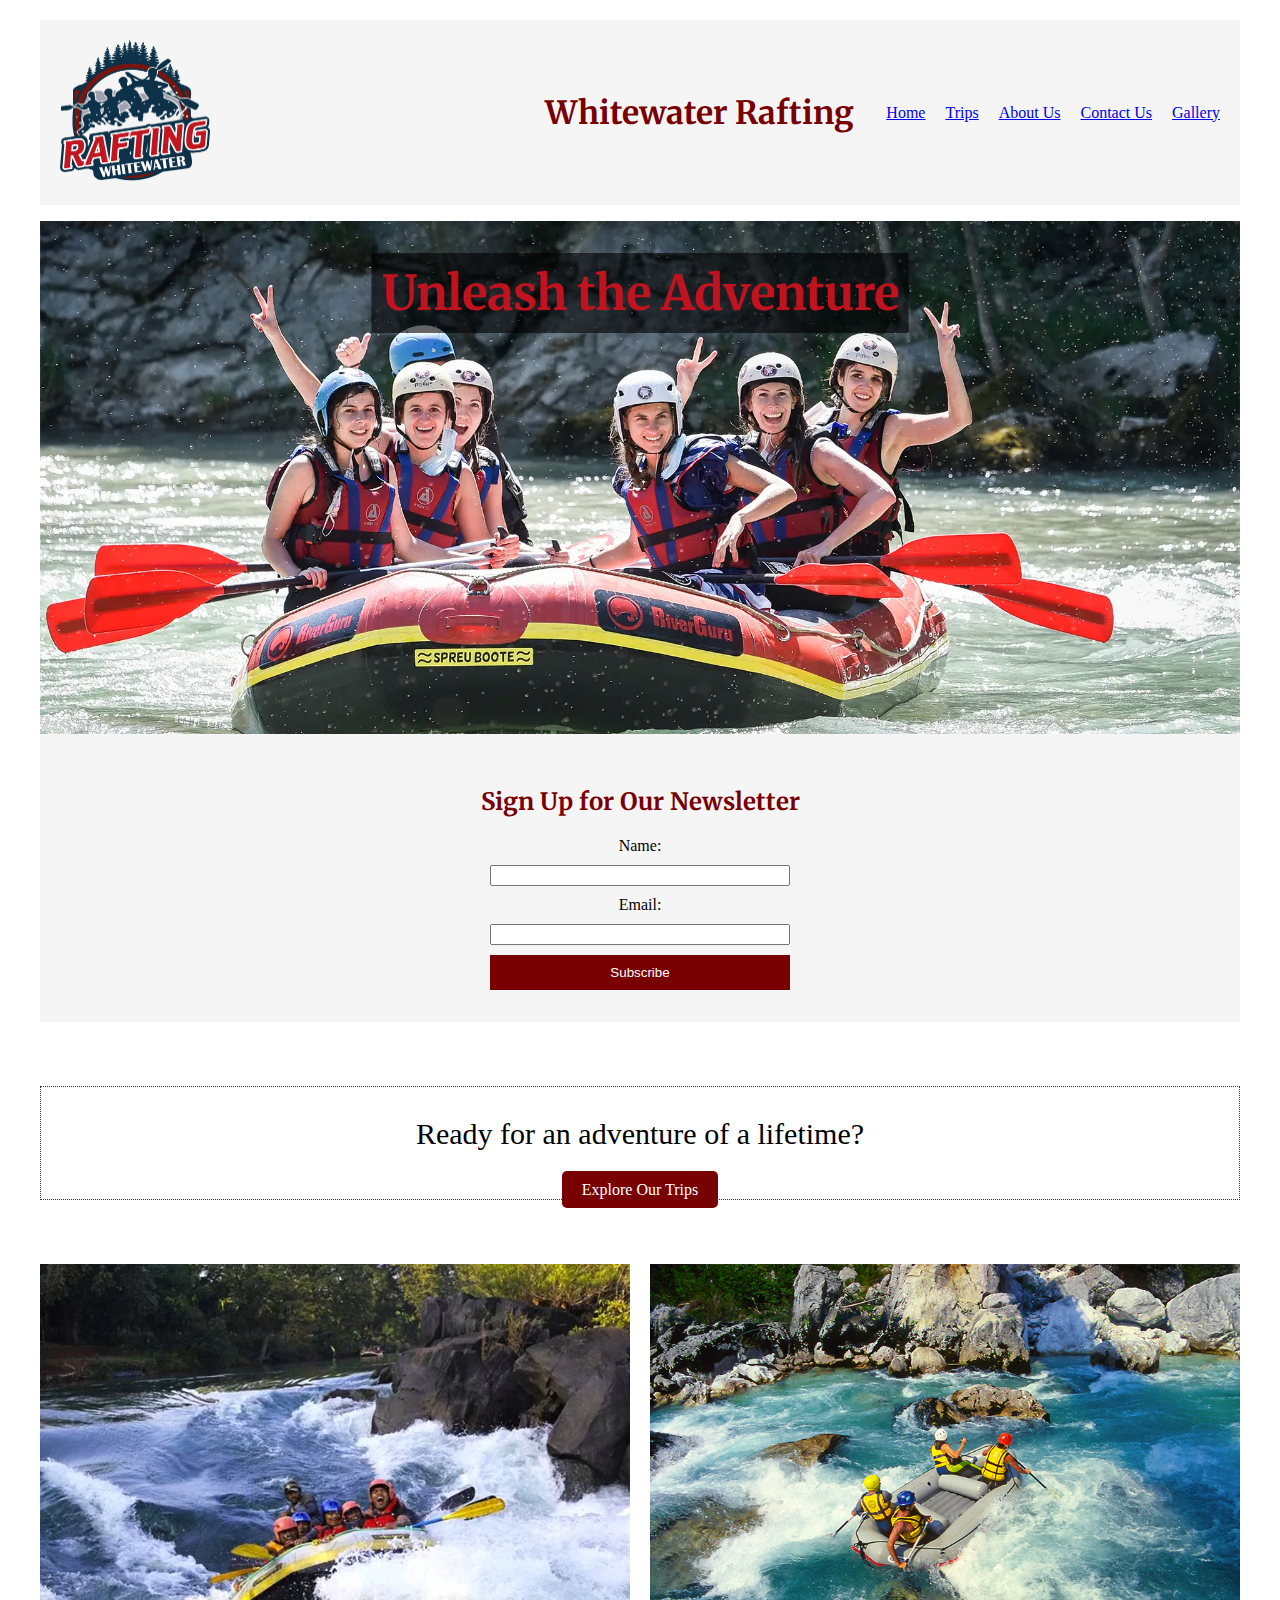
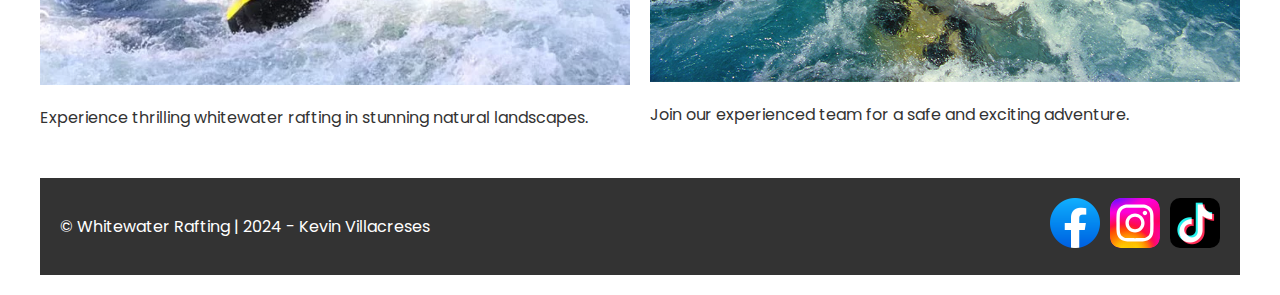
==== wwr/index.html @ 150a7384 "finnished week6" ====
<!DOCTYPE html>
<html lang="en-US">

<head>
    <meta charset="UTF-8">
    <meta name="viewport" content="width=device-width, initial-scale=1.0" />
    <link rel="stylesheet" href="styles/rafting.css">
    <link rel="preconnect" href="https://fonts.googleapis.com">
    <link rel="preconnect" href="https://fonts.gstatic.com" crossorigin>
    <link
        href="https://fonts.googleapis.com/css2?family=Poppins:ital,wght@0,100;0,200;0,300;0,400;0,500;0,600;0,700;0,800;0,900;1,100;1,200;1,300;1,400;1,500;1,600;1,700;1,800;1,900&display=swap"
        rel="stylesheet">
    <link
        href="https://fonts.googleapis.com/css2?family=Merriweather:ital,wght@0,300;0,400;0,700;0,900;1,300;1,400;1,700;1,900&display=swap"
        rel="stylesheet">
    <meta name="description" content="Contact Whitewater Rafting for inquiries, reservations, or feedback.">
    <meta name="author" content="kevinvillajim" />
    <meta name="keywords" content="Whitewater, Rafting, Adventure, Nature, Experience">
    <meta name="robots" content="index, follow">
    <title>Home - Whitewater Rafting</title>
</head>

<body>
    <header>
        <div class="logo">
            <img src="images/logo.png" alt="logo" width="150" />
        </div>
        <h1 class="header_title">Whitewater Rafting</h1>
        <nav>
            <a href="index.html" title="Go to homepage">Home</a>
            <a href="trips.html" title="Go to trips">Trips</a>
            <a href="about.html" title="Go to about">About Us</a>
            <a href="contact.html" title="Go to contact">Contact Us</a>
            <a href="gallery.html" title="Go to gallery">Gallery</a>
        </nav>
    </header>
    <main>
        <!-- Hero Section -->
        <section class="hero">
            <img src="images/home-banner.webp" alt="Rafting adventure" />
            <h1 class="hero-title">Unleash the Adventure</h1>
        </section>

        <!-- Newsletter Signup Form -->
        <section class="newsletter">
            <h2>Sign Up for Our Newsletter</h2>
            <form action="submit_newsletter.php" method="POST">
                <label for="name">Name:</label>
                <input type="text" id="name" name="name" required />
                <label for="email">Email:</label>
                <input type="email" id="email" name="email" required />
                <button type="submit">Subscribe</button>
            </form>
        </section>

        <!-- Call to Action -->
        <section class="cta">
            <h3>Ready for an adventure of a lifetime?</h3>
            <a href="trips.html" class="cta-button">Explore Our Trips</a>
        </section>

        <!-- Content Grid Section -->
        <section class="info-grid">
            <div class="grid-item">
                <img src="images/river.webp" alt="Mountain rafting" />
                <p>
                    Experience thrilling whitewater rafting in stunning natural landscapes.
                </p>
            </div>
            <div class="grid-item">
                <img src="images/secure.png" alt="Teamwork rafting" />
                <p>Join our experienced team for a safe and exciting adventure.</p>
            </div>
        </section>
    </main>
    <footer>
        <p>© Whitewater Rafting | 2024 - Kevin Villacreses</p>
        <div class="social">
            <nav class="sociallinks">
                <a href="https://www.facebook.com/" target="_blank" aria-label="Visit us on Facebook"><img
                        class="social" src="images/social1.png" alt="facebook" width="50" /></a>
                <a href="https://www.instagram.com/" target="_blank" aria-label="Visit us on Instagram"><img
                        class="social" src="images/social2.svg" alt="instagram" width="50" /></a>
                <a href="https://www.tiktok.com/es/" target="_blank" aria-label="Visit us on Tiktok"><img class="social"
                        src="images/social3.png" alt="tiktok" width="50" /></a>
            </nav>
        </div>
    </footer>
</body>

</html>
---- wwr/styles/rafting.css ----
:root {
  --primary-color: #780000;
  --secondary-color: #003049;
  --accent1-color: #c1121f;
  --accent2-color: #669bbc;
  --font-color: #333;
}

header {
  display: grid;
  grid-template-columns: 1fr auto auto;
  align-items: center;
  padding: 20px;
  background-color: #f5f5f5;
  margin-bottom: 1em;
}

header nav {
  display: flex;
  gap: 20px;
}

header h1 {
  margin-right: 1em;
}

nav ul {
  display: flex;
  list-style-type: none;
}
nav ul li {
  margin-right: 15px;
}

h1,
h2 {
  color: var(--primary-color);
  font-family: "Merriweather", sans-serif;
}

p {
  color: var(--font-color);
  font-family: "Poppins", serif;
}

.sociallinks a {
  text-decoration: none;
}

.social {
  display: flex;
  gap: 10px;
  text-decoration: none;
  border-radius: 20%;
}

.social nav {
  display: flex;
  flex-wrap: wrap;
}

body {
  max-width: 1200px;
  margin: 0 auto;
  padding: 20px;
}

.hero {
  position: relative;
  text-align: center;
}

.hero img {
  display: block;
  width: 100%;
  height: auto;
}

.hero h1 {
  position: absolute;
  top: 3%;
  left: 50%;
  transform: translate(-50%, -20%);
  color: var(--accent1-color);
  font-size: 3rem;
}

.hero-title {
  position: absolute;
  top: 20%;
  left: 50%;
  transform: translate(-50%, -50%);
  color: #fff;
  font-size: 3rem;
  background: rgba(0, 0, 0, 0.6);
  padding: 10px;
}

.hero article {
  position: absolute;
  bottom: 10%;
  left: 5%;
  background-color: rgba(255, 255, 255, 0.8);
  padding: 1rem;
  width: 40%;
  color: var(--font-color);
}

.hero article img {
  float: right;
  margin-left: 1rem;
  width: 150px;
  height: auto;
}

.sociallinks a img {
  width: 50px;
  height: 50px;
}

footer {
  display: flex;
  justify-content: space-between;
  padding: 20px;
  background-color: #333;
  color: #fff;
}

footer p {
  color: #fff;
}

footer img {
  margin-left: 10px;
}

.history {
  padding: 20px;
  background-color: #fff;
}

.adventures {
  display: flex;
  padding: 10px;
}

.adventures figure {
  text-align: center;
}

.contact-info {
  margin: 20px;
  display: flex;
  justify-content: space-between;
}

.contact-text {
  display: flex;
  flex-direction: column;
  justify-content: center;
}

.employees {
  display: flex;
  justify-content: space-around;
  margin-top: 20px;
}

.employees figure {
  text-align: center;
}

.contact-form {
  margin: 40px 0;
}

.contact-form-content {
  display: flex;
  justify-content: space-between;
}

.contact-form-img {
  margin: 0;
}

form {
  display: flex;
  flex-direction: column;
  justify-content: center;
  gap: 10px;
}

button {
  background-color: #4caf50;
  color: white;
  padding: 10px 20px;
  border: none;
  cursor: pointer;
}
button:hover {
  background-color: #45a049;
}

#wireframe {
  display: flex;
  align-items: center;
}

iframe {
  border: 0;
  width: 600px;
  height: 450px;
}

/* Newsletter Section */
.newsletter {
  text-align: center;
  padding: 2em 0;
  background-color: #f5f5f5;
}

.newsletter form {
  display: flex;
  flex-direction: column;
  gap: 10px;
  max-width: 300px;
  margin: 0 auto;
}

.newsletter button {
  background-color: var(--primary-color);
  color: white;
  padding: 10px;
  border: none;
  cursor: pointer;
}

.newsletter button:hover {
  background-color: var(--accent1-color);
}

/* Call-to-Action Section */
.cta {
  text-align: center;
  margin: 4em 0;
  border: 1px dotted #333;
}

.cta h3 {
  font-size: 30px;
  font-weight: 300;
}
.cta-button {
  text-decoration: none;
  background-color: var(--primary-color);
  color: white;
  padding: 10px 20px;
  border-radius: 5px;
}

.cta-button:hover {
  background-color: var(--accent1-color);
}

/* Info Grid Section */
.info-grid {
  display: grid;
  grid-template-columns: repeat(auto-fit, minmax(250px, 1fr));
  gap: 20px;
  margin: 2em 0;
}

.grid-item img {
  width: 100%;
  height: auto;
}

.trip-descriptions {
  display: grid;
  grid-template-columns: repeat(auto-fit, minmax(250px, 1fr));
  gap: 20px;
  margin: 2em 0;
}

.trip {
  text-align: center;
}

.trip img {
  width: 100%;
  height: auto;
}

.trip-table {
  margin: 2em 0;
  border-collapse: collapse;
  width: 100%;
}

.trip-table table {
  width: 100%;
}

.trip-table th,
.trip-table td {
  border: 1px solid #333;
  padding: 8px;
  text-align: left;
}

.trip-table th {
  background-color: var(--primary-color);
  color: #fff;
}
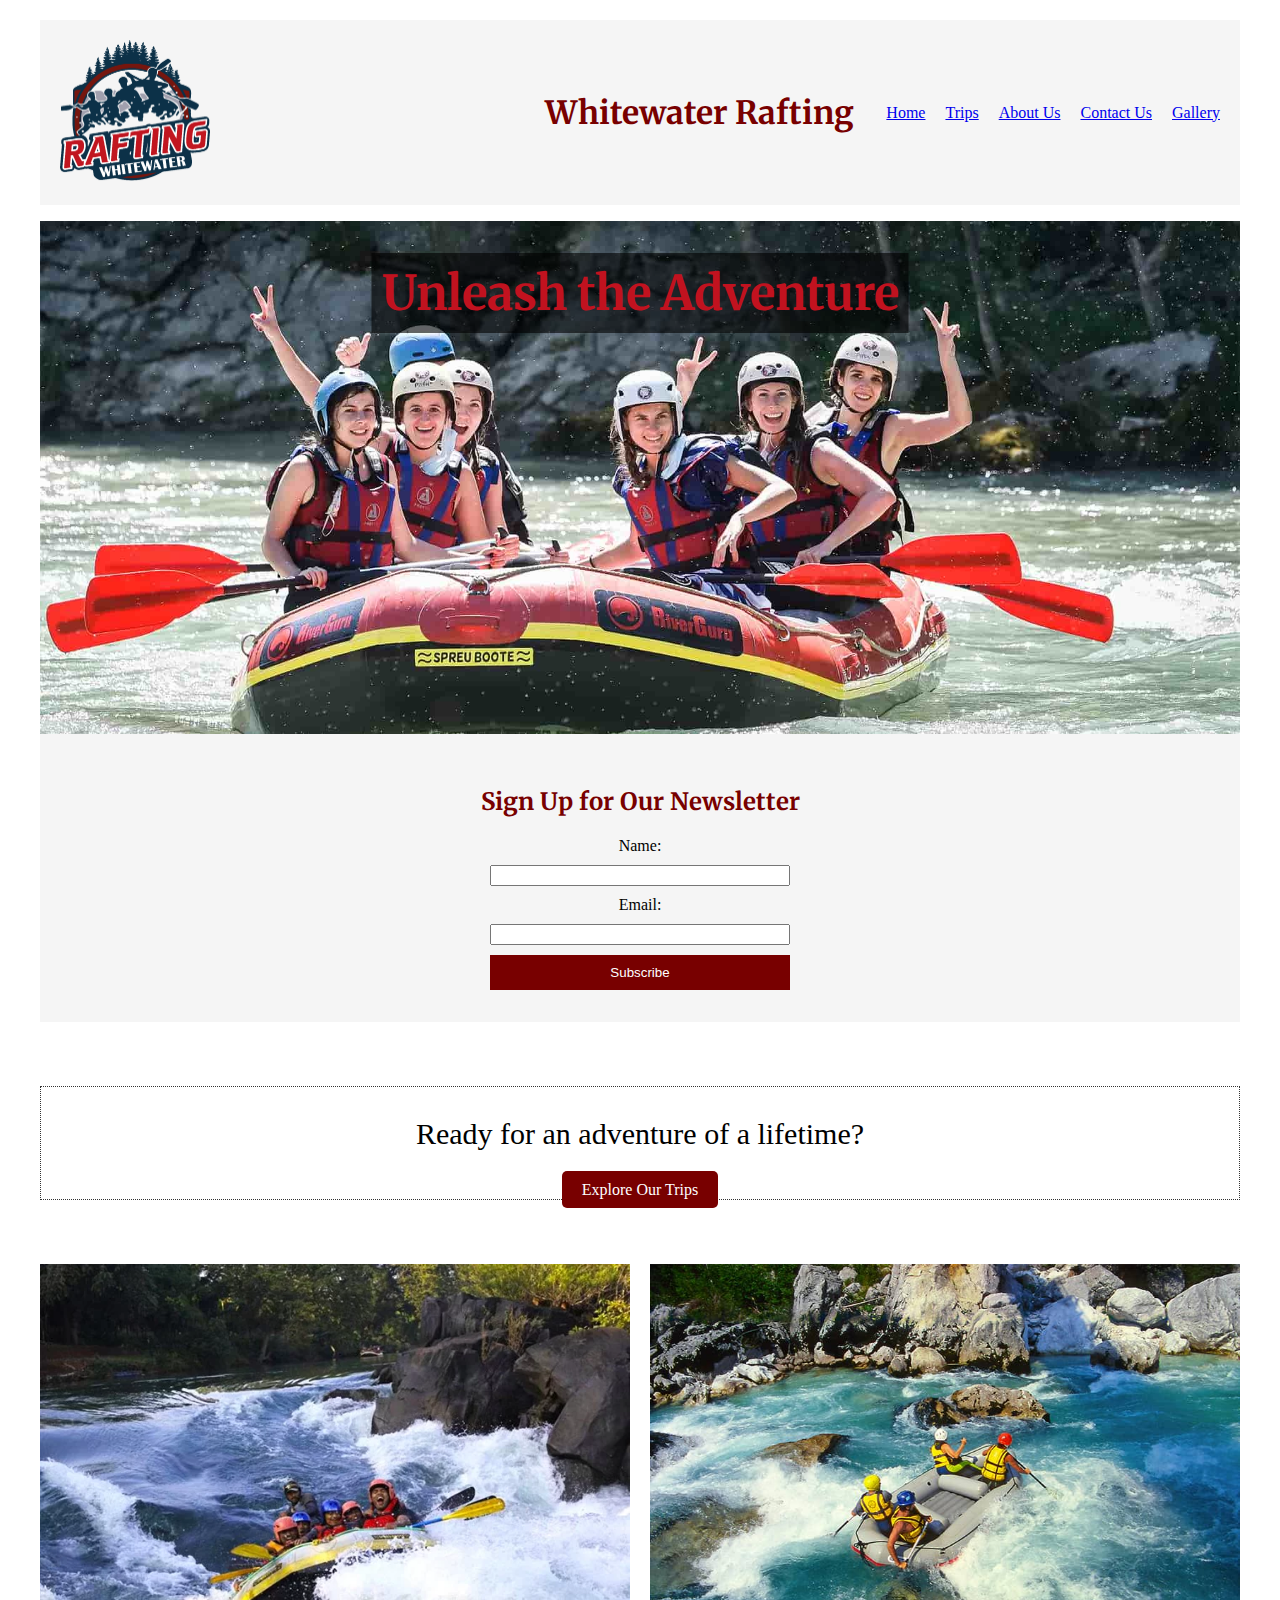
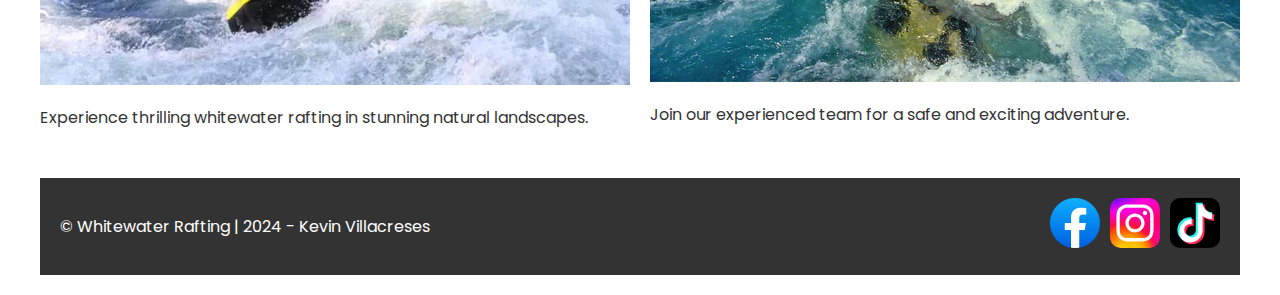
==== commit 6a0a966f: "finnished week6" ====
--- a/wwr/index.html
+++ b/wwr/index.html
@@ -37,7 +37,7 @@
     <main>
         <!-- Hero Section -->
         <section class="hero">
-            <img src="images/home-banner.webp" alt="Rafting adventure" />
+            <img src="images/home-banner.jpg" alt="Rafting adventure" />
             <h1 class="hero-title">Unleash the Adventure</h1>
         </section>
 
@@ -68,7 +68,7 @@
                 </p>
             </div>
             <div class="grid-item">
-                <img src="images/secure.png" alt="Teamwork rafting" />
+                <img src="images/secure.jpg" alt="Teamwork rafting" />
                 <p>Join our experienced team for a safe and exciting adventure.</p>
             </div>
         </section>
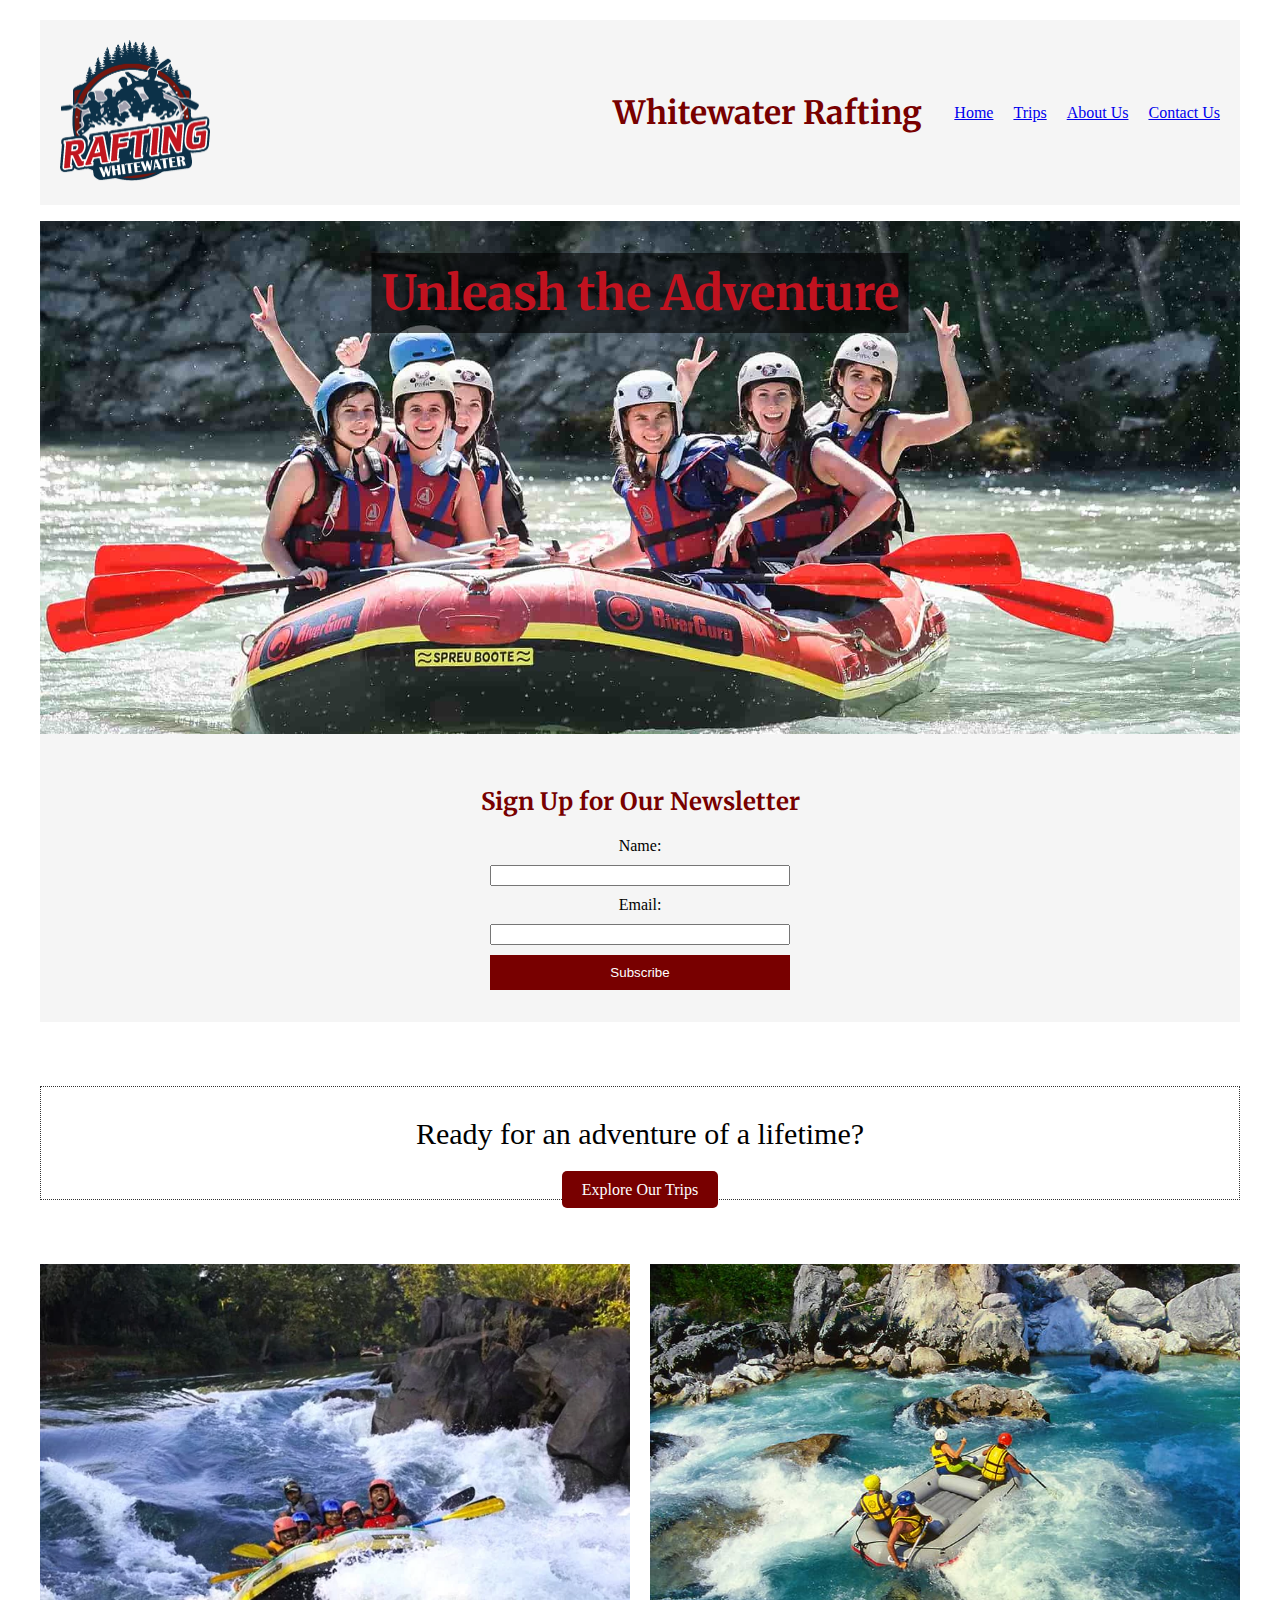
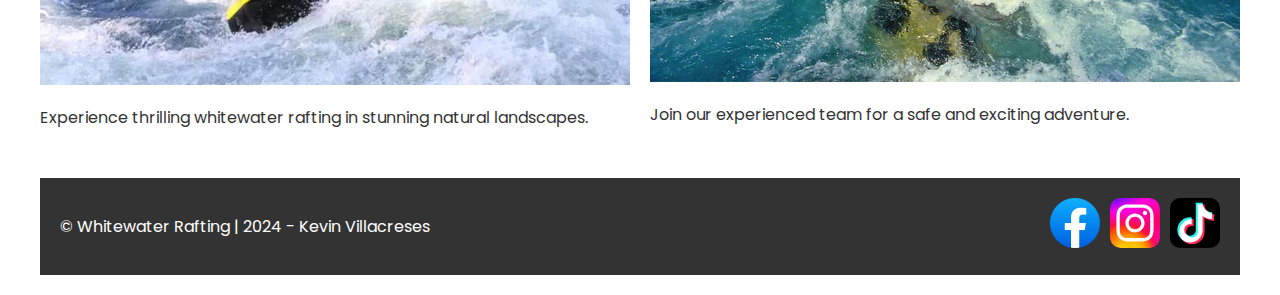
==== commit 9e8f347a: "finnished week6" ====
--- a/wwr/index.html
+++ b/wwr/index.html
@@ -31,7 +31,6 @@
             <a href="trips.html" title="Go to trips">Trips</a>
             <a href="about.html" title="Go to about">About Us</a>
             <a href="contact.html" title="Go to contact">Contact Us</a>
-            <a href="gallery.html" title="Go to gallery">Gallery</a>
         </nav>
     </header>
     <main>
